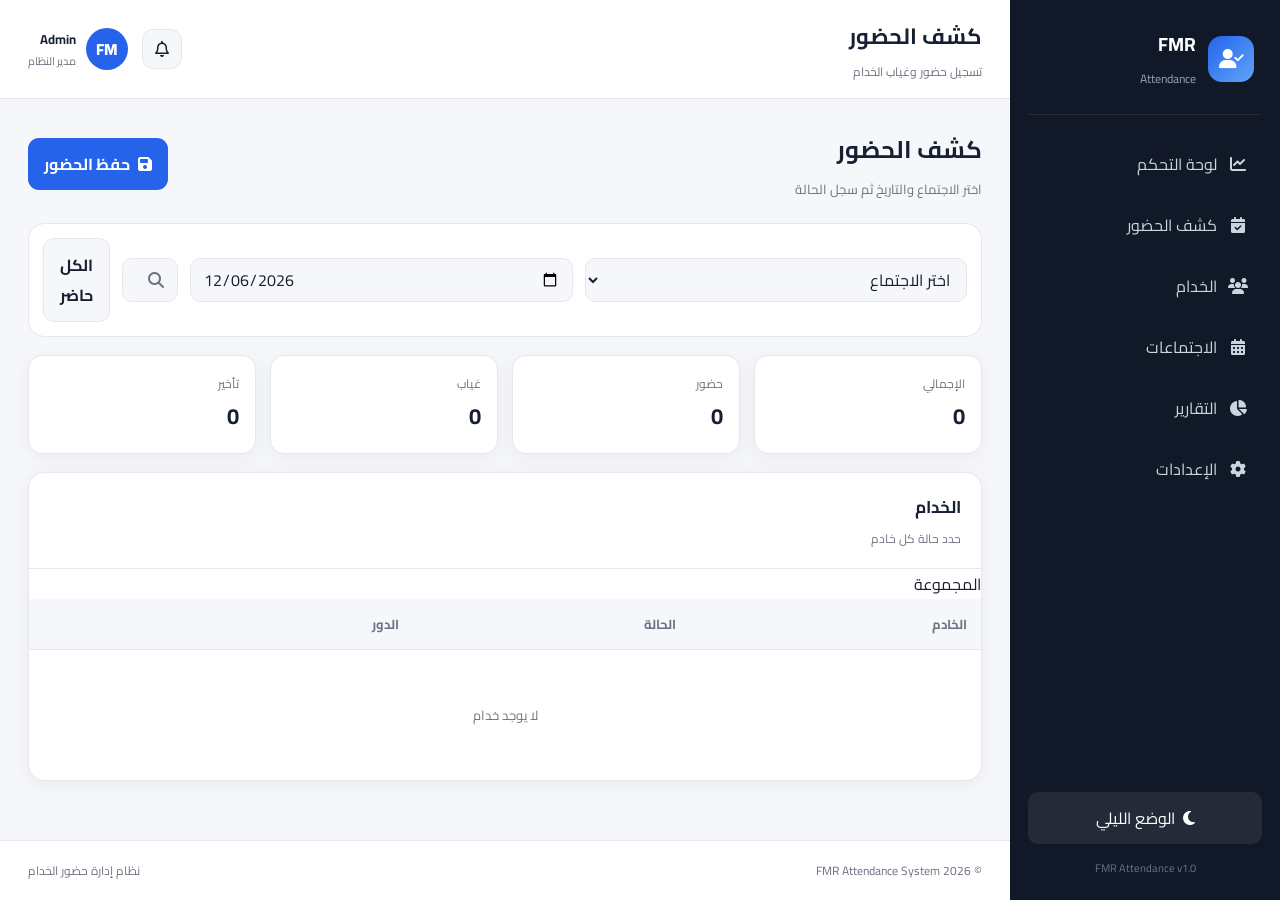
==== attendance.html @ 827cba6e "Add files via upload" ====
<!doctype html><html lang="ar" dir="rtl"><head>
<meta charset="UTF-8">
<meta name="viewport" content="width=device-width,initial-scale=1.0">
<link rel="preconnect" href="https://fonts.googleapis.com">
<link rel="preconnect" href="https://fonts.gstatic.com" crossorigin>
<link href="https://fonts.googleapis.com/css2?family=Cairo:wght@400;500;600;700;800&display=swap" rel="stylesheet">
<link rel="stylesheet" href="https://cdnjs.cloudflare.com/ajax/libs/font-awesome/6.5.2/css/all.min.css">
<link rel="stylesheet" href="style.css">
<link rel="stylesheet" href="attendance.css"><title>كشف الحضور | FMR Attendance</title></head>
<body data-page="attendance"><div class="app">
<aside class="sidebar" id="sidebar">
  <div class="sidebar-logo">
    <div class="logo-icon"><i class="fa-solid fa-user-check"></i></div>
    <div><h2>FMR</h2><span>Attendance</span></div>
  </div>
  <nav class="sidebar-menu">
    <a href="index.html" data-page="dashboard"><i class="fa-solid fa-chart-line"></i><span>لوحة التحكم</span></a>
    <a href="attendance.html" data-page="attendance"><i class="fa-solid fa-calendar-check"></i><span>كشف الحضور</span></a>
    <a href="servants.html" data-page="servants"><i class="fa-solid fa-users"></i><span>الخدام</span></a>
    <a href="meetings.html" data-page="meetings"><i class="fa-solid fa-calendar-days"></i><span>الاجتماعات</span></a>
    <a href="reports.html" data-page="reports"><i class="fa-solid fa-chart-pie"></i><span>التقارير</span></a>
    <a href="settings.html" data-page="settings"><i class="fa-solid fa-gear"></i><span>الإعدادات</span></a>
  </nav>
  <div class="sidebar-bottom">
    <button class="theme-toggle" id="themeToggle"><i class="fa-solid fa-moon"></i><span>الوضع الليلي</span></button>
    <div class="sidebar-version">FMR Attendance v1.0</div>
  </div>
</aside>
<main class="main-content">
<header class="topbar">
  <div class="topbar-right">
    <button class="mobile-menu-btn" id="mobileMenuBtn"><i class="fa-solid fa-bars"></i></button>
    <div><h1>كشف الحضور</h1><p>تسجيل حضور وغياب الخدام</p></div>
  </div>
  <div class="topbar-left">
    <button class="notification-btn"><i class="fa-regular fa-bell"></i></button>
    <div class="admin-profile">
      <div class="admin-avatar">FM</div>
      <div class="admin-info"><strong id="adminName">Admin</strong><span>مدير النظام</span></div>
    </div>
  </div>
</header>

<section class="page-content">
  <div class="page-header"><div><h2>كشف الحضور</h2><p>اختر الاجتماع والتاريخ ثم سجل الحالة</p></div><button class="btn btn-primary" id="saveAttendanceBtn"><i class="fa-solid fa-floppy-disk"></i> حفظ الحضور</button></div>
  <div class="toolbar"><select id="meetingSelect"><option value="">اختر الاجتماع</option></select><input id="attendanceDate" type="date"><div class="search-box"><i class="fa-solid fa-magnifying-glass"></i><input id="attendanceSearch" placeholder="ابحث عن خادم..."></div><button class="btn btn-secondary" id="markAllPresentBtn">الكل حاضر</button></div>
  <div class="attendance-summary">
    <div class="attendance-card"><span>الإجمالي</span><strong id="attendanceTotal">0</strong></div>
    <div class="attendance-card"><span>حضور</span><strong id="attendancePresent">0</strong></div>
    <div class="attendance-card"><span>غياب</span><strong id="attendanceAbsent">0</strong></div>
    <div class="attendance-card"><span>تأخير</span><strong id="attendanceLate">0</strong></div>
  </div>
  <div class="card"><div class="card-header"><div><h3>الخدام</h3><p>حدد حالة كل خادم</p></div></div>
  <div class="table-wrapper"><table><thead><tr><th>الخادم</th><th>الحالة</th><th>الدور</th>المجموعة<th></th></tr></thead><tbody id="attendanceTableBody"></tbody></table></div></div>
</section>
<footer class="footer"><p>© 2026 FMR Attendance System</p><span>نظام إدارة حضور الخدام</span></footer>
</main></div>
<script src="storage.js"></script><script src="app.js"></script><script src="attendance.js"></script></body></html>
---- style.css ----
:root{
  --primary:#2563eb;
  --success:#16a34a;
  --danger:#dc2626;
  --warning:#f59e0b;
  --bg:#f5f7fb;
  --card:#ffffff;
  --text:#172033;
  --text-light:#6b7280;
  --border:#e5e7eb;
  --sidebar:#111827;
  --radius:16px;
  --shadow:0 4px 20px rgba(15,23,42,.05);
}

*{box-sizing:border-box}
html{scroll-behavior:smooth}
body{
  margin:0;
  font-family:"Cairo",sans-serif;
  background:var(--bg);
  color:var(--text);
  transition:.25s ease;
}
body.dark{
  --bg:#0f172a;
  --card:#1e293b;
  --text:#f8fafc;
  --text-light:#94a3b8;
  --border:#334155;
  --sidebar:#020617;
  --shadow:0 4px 20px rgba(0,0,0,.18);
}
button,input,select,textarea{font:inherit}
a{text-decoration:none;color:inherit}
.app{min-height:100vh}
.sidebar{
  position:fixed;
  top:0; right:0; bottom:0;
  width:270px;
  background:var(--sidebar);
  color:#fff;
  padding:22px 18px;
  display:flex;
  flex-direction:column;
  z-index:1000;
}
.sidebar-logo{
  display:flex;align-items:center;gap:12px;
  padding:4px 8px 22px;
  border-bottom:1px solid rgba(255,255,255,.08);
}
.logo-icon{
  width:46px;height:46px;border-radius:14px;
  display:grid;place-items:center;
  background:linear-gradient(135deg,#2563eb,#60a5fa);
  font-size:20px;
}
.sidebar-logo h2{margin:0;font-size:19px}
.sidebar-logo span{font-size:12px;color:#94a3b8}
.sidebar-menu{display:flex;flex-direction:column;gap:7px;margin-top:22px}
.sidebar-menu a{
  padding:12px 14px;
  border-radius:11px;
  display:flex;align-items:center;gap:11px;
  color:#cbd5e1;
  transition:.2s ease;
}
.sidebar-menu a:hover,.sidebar-menu a.active{
  background:rgba(37,99,235,.18);
  color:#fff;
}
.sidebar-menu i{width:20px;text-align:center}
.sidebar-bottom{margin-top:auto}
.theme-toggle{
  width:100%;
  border:0;
  border-radius:10px;
  padding:11px 13px;
  background:rgba(255,255,255,.08);
  color:#fff;
  cursor:pointer;
  display:flex;align-items:center;justify-content:center;gap:8px;
}
.sidebar-version{
  margin-top:14px;
  text-align:center;
  color:#64748b;
  font-size:11px;
}
.main-content{
  margin-right:270px;
  min-height:100vh;
  display:flex;
  flex-direction:column;
}
.topbar{
  min-height:78px;
  padding:15px 28px;
  background:var(--card);
  border-bottom:1px solid var(--border);
  display:flex;align-items:center;justify-content:space-between;
  position:sticky;top:0;z-index:500;
}
.topbar-right{display:flex;align-items:center;gap:14px}
.topbar h1{margin:0;font-size:22px}
.topbar p{margin:3px 0 0;color:var(--text-light);font-size:12px}
.topbar-left{display:flex;align-items:center;gap:14px}
.notification-btn,.mobile-menu-btn{
  width:40px;height:40px;border:1px solid var(--border);
  border-radius:11px;background:var(--bg);color:var(--text);
  cursor:pointer;
}
.mobile-menu-btn{display:none}
.admin-profile{display:flex;align-items:center;gap:10px}
.admin-avatar{
  width:42px;height:42px;border-radius:50%;
  background:var(--primary);color:#fff;
  display:grid;place-items:center;font-weight:800;
}
.admin-info{display:flex;flex-direction:column}
.admin-info strong{font-size:13px}
.admin-info span{font-size:11px;color:var(--text-light)}
.page-content{padding:28px;flex:1}
.page-header{
  display:flex;align-items:center;justify-content:space-between;
  gap:16px;margin-bottom:22px
}
.page-header h2{margin:0 0 5px;font-size:24px}
.page-header p{margin:0;color:var(--text-light);font-size:13px}
.btn{
  border:0;border-radius:11px;padding:11px 16px;
  font-weight:700;cursor:pointer;
  display:inline-flex;align-items:center;gap:8px;justify-content:center
}
.btn-primary{background:var(--primary);color:#fff}
.btn-secondary{background:var(--bg);color:var(--text);border:1px solid var(--border)}
.btn-danger{background:var(--danger);color:#fff}
.footer{
  padding:18px 28px;
  border-top:1px solid var(--border);
  background:var(--card);
  display:flex;justify-content:space-between;gap:10px;
  color:var(--text-light);font-size:12px
}
.footer p{margin:0}

.stats-grid{
  display:grid;
  grid-template-columns:repeat(4,1fr);
  gap:16px;
  margin-bottom:20px;
}
.stat-card{
  background:var(--card);
  border:1px solid var(--border);
  border-radius:var(--radius);
  padding:18px;
  box-shadow:var(--shadow);
  display:flex;gap:14px;align-items:center
}
.stat-icon{
  width:48px;height:48px;border-radius:14px;
  display:grid;place-items:center;font-size:19px
}
.stat-icon.blue{background:rgba(37,99,235,.12);color:var(--primary)}
.stat-icon.green{background:rgba(22,163,74,.12);color:var(--success)}
.stat-icon.red{background:rgba(220,38,38,.12);color:var(--danger)}
.stat-icon.orange{background:rgba(245,158,11,.12);color:var(--warning)}
.stat-card span{display:block;color:var(--text-light);font-size:12px}
.stat-card strong{font-size:24px}
.card{
  background:var(--card);
  border:1px solid var(--border);
  border-radius:var(--radius);
  box-shadow:var(--shadow);
}
.card-header{
  padding:18px 20px;
  border-bottom:1px solid var(--border);
  display:flex;align-items:center;justify-content:space-between;gap:12px
}
.card-header h3{margin:0;font-size:17px}
.card-header p{margin:4px 0 0;color:var(--text-light);font-size:12px}
.empty-state{
  padding:40px 20px;text-align:center;color:var(--text-light)
}
.empty-state i{font-size:30px;margin-bottom:10px;display:block}
.table-wrapper{overflow-x:auto}
table{width:100%;border-collapse:collapse;min-width:760px}
thead{background:var(--bg)}
th,td{padding:13px 14px;text-align:right;border-top:1px solid var(--border);font-size:13px}
th{color:var(--text-light);font-weight:700;border-top:0}
.status-badge{
  display:inline-flex;align-items:center;gap:6px;
  padding:5px 9px;border-radius:999px;font-size:11px;font-weight:700
}
.status-badge.active,.status-badge.present{background:rgba(22,163,74,.1);color:var(--success)}
.status-badge.inactive,.status-badge.absent{background:rgba(220,38,38,.1);color:var(--danger)}
.status-badge.late{background:rgba(245,158,11,.1);color:var(--warning)}
.toolbar{
  display:flex;gap:12px;align-items:center;
  background:var(--card);
  border:1px solid var(--border);
  border-radius:var(--radius);
  padding:14px;margin-bottom:18px
}
.search-box{position:relative;flex:1}
.search-box i{position:absolute;right:14px;top:50%;transform:translateY(-50%);color:var(--text-light)}
.search-box input,.toolbar select,.toolbar input[type="date"]{
  width:100%;height:44px;
  border:1px solid var(--border);
  border-radius:10px;
  background:var(--bg);
  color:var(--text);
  padding:0 12px;
  outline:none
}
.search-box input{padding-right:42px}
.action-group{display:flex;gap:7px}
.action-btn{
  width:34px;height:34px;border:0;border-radius:9px;
  cursor:pointer;display:grid;place-items:center
}
.action-btn.edit{background:rgba(37,99,235,.1);color:var(--primary)}
.action-btn.delete{background:rgba(220,38,38,.1);color:var(--danger)}
.action-btn.attendance{background:rgba(22,163,74,.1);color:var(--success)}
.modal-overlay{
  position:fixed;inset:0;background:rgba(15,23,42,.65);
  display:flex;align-items:center;justify-content:center;padding:18px;
  opacity:0;visibility:hidden;transition:.2s;z-index:5000
}
.modal-overlay.show{opacity:1;visibility:visible}
.modal{
  width:min(620px,100%);
  max-height:90vh;overflow:auto;
  background:var(--card);
  border-radius:18px;
  box-shadow:0 20px 60px rgba(0,0,0,.25)
}
.modal-header{
  padding:18px 20px;border-bottom:1px solid var(--border);
  display:flex;justify-content:space-between;align-items:flex-start
}
.modal-header h3{margin:0}
.modal-header p{margin:4px 0 0;color:var(--text-light);font-size:12px}
.modal-close{
  width:36px;height:36px;border:0;border-radius:9px;
  background:var(--bg);color:var(--text);cursor:pointer
}
.modal form{padding:20px}
.form-grid{display:grid;grid-template-columns:1fr 1fr;gap:14px}
.form-group{margin-bottom:14px}
.form-group.full{grid-column:1/-1}
.form-group label{display:block;margin-bottom:6px;font-size:13px;font-weight:700}
.form-group input,.form-group select,.form-group textarea{
  width:100%;
  border:1px solid var(--border);
  border-radius:10px;
  background:var(--bg);
  color:var(--text);
  padding:11px 12px;
  outline:none
}
.form-group textarea{resize:vertical}
.modal-footer{display:flex;gap:10px;justify-content:flex-start;padding-top:6px}
.toast{
  position:fixed;left:24px;bottom:24px;z-index:9999;
  padding:13px 16px;border-radius:11px;
  background:var(--card);color:var(--text);
  border:1px solid var(--border);
  box-shadow:0 14px 35px rgba(0,0,0,.18);
  display:flex;align-items:center;gap:9px;
  opacity:0;transform:translateY(15px);transition:.25s
}
.toast.show{opacity:1;transform:translateY(0)}
.toast.success i{color:var(--success)}
.toast.error i{color:var(--danger)}

@media(max-width:1050px){
  .stats-grid{grid-template-columns:repeat(2,1fr)}
}
@media(max-width:800px){
  .sidebar{transform:translateX(100%);transition:.25s}
  .sidebar.open{transform:translateX(0)}
  .main-content{margin-right:0}
  .mobile-menu-btn{display:inline-grid;place-items:center}
  .admin-info{display:none}
}
@media(max-width:640px){
  .page-content{padding:18px 12px}
  .topbar{padding:12px 14px}
  .page-header{flex-direction:column;align-items:stretch}
  .stats-grid{grid-template-columns:1fr}
  .toolbar{flex-direction:column;align-items:stretch}
  .form-grid{grid-template-columns:1fr}
  .footer{flex-direction:column;text-align:center}
  .toast{left:12px;right:12px}
}

/* =========================================================
   FMR RESPONSIVE SYSTEM
   Mobile -> Tablet -> Laptop -> Large Screens
   ========================================================= */

/* Large screens */
@media (min-width: 1400px){
  .page-content{padding:32px 40px}
  .page-content > *{max-width:1800px;margin-left:auto;margin-right:auto}
  .topbar{padding-left:40px;padding-right:40px}
  .stats-grid{grid-template-columns:repeat(4,minmax(0,1fr));gap:20px}
  .stat-card{padding:22px}
}

/* Laptop / small desktop */
@media (max-width: 1199px){
  .sidebar{width:240px}
  .main-content{margin-right:240px}
  .page-content{padding:24px}
  .stats-grid{grid-template-columns:repeat(2,minmax(0,1fr))}
  .attendance-summary{grid-template-columns:repeat(2,minmax(0,1fr))}
}

/* Tablet */
@media (max-width: 900px){
  .sidebar{
    width:min(300px,82vw);
    transform:translateX(105%);
    transition:transform .25s ease,box-shadow .25s ease;
    box-shadow:none;
  }
  .sidebar.open{
    transform:translateX(0);
    box-shadow:-12px 0 35px rgba(0,0,0,.22);
  }
  .main-content{margin-right:0}
  .mobile-menu-btn{display:inline-grid;place-items:center}
  .admin-info{display:none}
  .topbar{padding:13px 18px}
  .topbar h1{font-size:20px}
  .page-content{padding:20px 18px}
  .page-header{align-items:flex-start}
  .report-layout{grid-template-columns:1fr}
  .settings-grid{grid-template-columns:1fr}
}

/* Small tablet / large mobile */
@media (max-width: 700px){
  .stats-grid,
  .attendance-summary{grid-template-columns:repeat(2,minmax(0,1fr))}

  .page-header{
    flex-direction:column;
    align-items:stretch;
  }
  .page-header .btn{width:100%}

  .toolbar{
    flex-direction:column;
    align-items:stretch;
  }
  .toolbar > *,
  .toolbar .search-box,
  .toolbar select,
  .toolbar input[type="date"]{width:100%;}

  .action-group{flex-wrap:wrap}
  .modal{max-height:calc(100vh - 24px)}
  .modal form{padding:16px}
  .form-grid{grid-template-columns:1fr}
  .form-group.full{grid-column:auto}
}

/* Mobile */
@media (max-width: 575px){
  body{font-size:14px;overflow-x:hidden}
  .topbar{min-height:64px;padding:10px 12px}
  .topbar-right{gap:8px;min-width:0}
  .topbar-left{gap:8px;min-width:0}
  .topbar h1{
    font-size:17px;
    white-space:nowrap;
    overflow:hidden;
    text-overflow:ellipsis;
  }
  .topbar p{display:none}
  .notification-btn,.mobile-menu-btn{width:38px;height:38px;flex:0 0 38px}
  .admin-profile{display:none}

  .page-content{padding:16px 12px}
  .page-header{margin-bottom:16px;gap:12px}
  .page-header h2{font-size:21px}
  .page-header p{font-size:12px;line-height:1.7}

  .stats-grid,
  .attendance-summary{grid-template-columns:1fr;gap:12px}
  .stat-card{padding:15px}
  .stat-icon{width:44px;height:44px;flex:0 0 44px}
  .stat-card strong{font-size:21px}

  .card{border-radius:13px}
  .card-header{padding:14px}
  .card-header h3{font-size:15px}
  .card-header p{font-size:11px}

  .toolbar{padding:11px;margin-bottom:14px;border-radius:13px}
  .btn{min-height:42px;padding:10px 13px}

  .table-wrapper{
    width:100%;
    overflow-x:auto;
    -webkit-overflow-scrolling:touch;
  }
  table{min-width:680px}
  th,td{padding:11px 10px;font-size:12px;white-space:nowrap}

  .form-grid{gap:10px}
  .form-group{margin-bottom:10px}
  .form-group input,.form-group select,.form-group textarea{padding:10px}
  .modal-overlay{padding:12px}
  .modal{width:100%;border-radius:14px}
  .modal-header{padding:14px 16px}
  .modal-footer{flex-direction:column}
  .modal-footer .btn{width:100%}

  .footer{
    padding:14px 12px;
    flex-direction:column;
    align-items:center;
    text-align:center;
  }

  .toast{left:10px;right:10px;bottom:12px}
}

/* Very small phones */
@media (max-width: 380px){
  .sidebar{width:88vw}
  .page-content{padding:14px 10px}
  .page-header h2{font-size:19px}
  .stat-card{gap:10px}
  .stat-card strong{font-size:19px}
  .logo-icon{width:42px;height:42px}
  .sidebar-logo h2{font-size:17px}
}

/* Prevent accidental horizontal overflow from wide content */
img,svg,video,canvas{max-width:100%;height:auto}
input,select,textarea,button{max-width:100%}
---- attendance.css ----
.attendance-summary{display:grid;grid-template-columns:repeat(4,1fr);gap:14px;margin-bottom:18px}
.attendance-card{background:var(--card);border:1px solid var(--border);border-radius:14px;padding:16px;box-shadow:var(--shadow)}
.attendance-card span{display:block;color:var(--text-light);font-size:12px}
.attendance-card strong{font-size:22px}
.status-buttons{display:flex;gap:6px;flex-wrap:wrap}
.status-btn{
  border:1px solid var(--border);background:var(--bg);color:var(--text);
  border-radius:8px;padding:7px 9px;cursor:pointer;font-size:11px;font-weight:700
}
.status-btn.active.present{background:var(--success);color:#fff;border-color:var(--success)}
.status-btn.active.absent{background:var(--danger);color:#fff;border-color:var(--danger)}
.status-btn.active.late{background:var(--warning);color:#fff;border-color:var(--warning)}
@media(max-width:850px){.attendance-summary{grid-template-columns:repeat(2,1fr)}}
@media(max-width:560px){.attendance-summary{grid-template-columns:1fr}}
@media(max-width:700px){
  .status-buttons{gap:5px}
  .status-btn{flex:1 1 auto;min-height:38px}
}
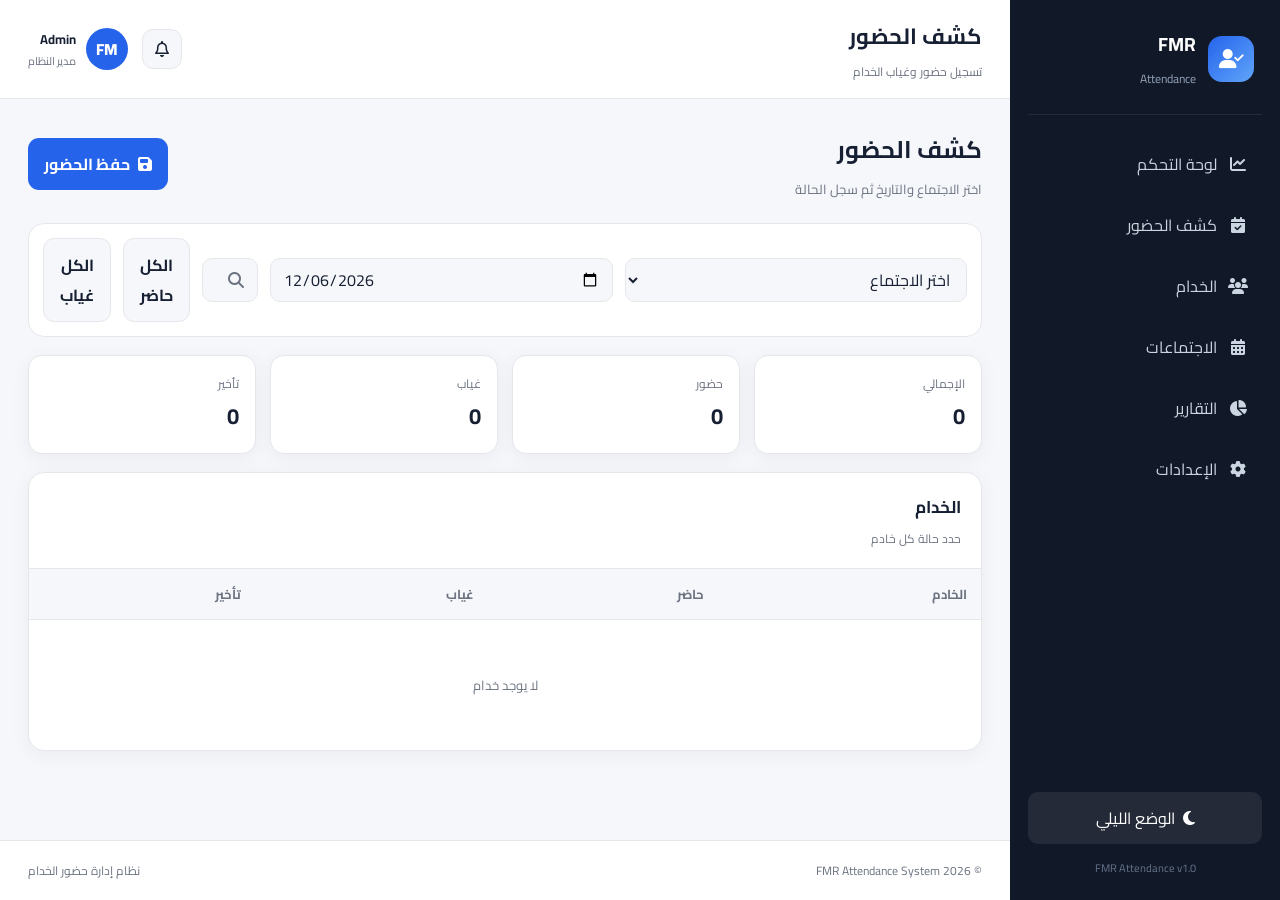
==== commit 3a822017: "Add files via upload" ====
--- a/attendance.html
+++ b/attendance.html
@@ -43,7 +43,7 @@
 
 <section class="page-content">
   <div class="page-header"><div><h2>كشف الحضور</h2><p>اختر الاجتماع والتاريخ ثم سجل الحالة</p></div><button class="btn btn-primary" id="saveAttendanceBtn"><i class="fa-solid fa-floppy-disk"></i> حفظ الحضور</button></div>
-  <div class="toolbar"><select id="meetingSelect"><option value="">اختر الاجتماع</option></select><input id="attendanceDate" type="date"><div class="search-box"><i class="fa-solid fa-magnifying-glass"></i><input id="attendanceSearch" placeholder="ابحث عن خادم..."></div><button class="btn btn-secondary" id="markAllPresentBtn">الكل حاضر</button></div>
+  <div class="toolbar"><select id="meetingSelect"><option value="">اختر الاجتماع</option></select><input id="attendanceDate" type="date"><div class="search-box"><i class="fa-solid fa-magnifying-glass"></i><input id="attendanceSearch" placeholder="ابحث عن خادم..."></div><button class="btn btn-secondary" id="markAllPresentBtn">الكل حاضر</button><button class="btn btn-secondary" id="markAllAbsentBtn">الكل غياب</button></div>
   <div class="attendance-summary">
     <div class="attendance-card"><span>الإجمالي</span><strong id="attendanceTotal">0</strong></div>
     <div class="attendance-card"><span>حضور</span><strong id="attendancePresent">0</strong></div>
@@ -51,7 +51,7 @@
     <div class="attendance-card"><span>تأخير</span><strong id="attendanceLate">0</strong></div>
   </div>
   <div class="card"><div class="card-header"><div><h3>الخدام</h3><p>حدد حالة كل خادم</p></div></div>
-  <div class="table-wrapper"><table><thead><tr><th>الخادم</th><th>الحالة</th><th>الدور</th>المجموعة<th></th></tr></thead><tbody id="attendanceTableBody"></tbody></table></div></div>
+  <div class="table-wrapper"><table><thead><tr><th>الخادم</th><th>حاضر</th><th>غياب</th><th>تأخير</th></tr></thead><tbody id="attendanceTableBody"></tbody></table></div></div>
 </section>
 <footer class="footer"><p>© 2026 FMR Attendance System</p><span>نظام إدارة حضور الخدام</span></footer>
 </main></div>
--- a/style.css
+++ b/style.css
@@ -297,153 +297,210 @@
   .footer{flex-direction:column;text-align:center}
   .toast{left:12px;right:12px}
 }
+/* الكمبيوتر */
+body {
+    font-size: 16px;
+}
+
+/* الموبايل */
+@media (max-width: 768px) {
+    body {
+        font-size: 14px;
+    }
+
+    .container {
+        width: 95%;
+        margin: auto;
+    }
+
+    .cards {
+        grid-template-columns: 1fr;
+    }
+}
+
+/* الموبايل الصغير */
+@media (max-width: 480px) {
+    h1 {
+        font-size: 24px;
+    }
+
+    button {
+        width: 100%;
+    }
+}
 
 /* =========================================================
-   FMR RESPONSIVE SYSTEM
-   Mobile -> Tablet -> Laptop -> Large Screens
+   FINAL RESPONSIVE MOBILE DRAWER FIX
    ========================================================= */
-
-/* Large screens */
-@media (min-width: 1400px){
-  .page-content{padding:32px 40px}
-  .page-content > *{max-width:1800px;margin-left:auto;margin-right:auto}
-  .topbar{padding-left:40px;padding-right:40px}
-  .stats-grid{grid-template-columns:repeat(4,minmax(0,1fr));gap:20px}
-  .stat-card{padding:22px}
-}
-
-/* Laptop / small desktop */
-@media (max-width: 1199px){
-  .sidebar{width:240px}
-  .main-content{margin-right:240px}
-  .page-content{padding:24px}
-  .stats-grid{grid-template-columns:repeat(2,minmax(0,1fr))}
-  .attendance-summary{grid-template-columns:repeat(2,minmax(0,1fr))}
-}
-
-/* Tablet */
-@media (max-width: 900px){
+.mobile-overlay{
+  position:fixed;
+  inset:0;
+  background:rgba(2,6,23,.48);
+  opacity:0;
+  visibility:hidden;
+  pointer-events:none;
+  transition:opacity .25s ease, visibility .25s ease;
+  z-index:950;
+  backdrop-filter:blur(2px);
+  -webkit-backdrop-filter:blur(2px);
+}
+.mobile-overlay.show{
+  opacity:1;
+  visibility:visible;
+  pointer-events:auto;
+}
+
+@media (max-width:800px){
+  body.menu-open{overflow:hidden}
+
   .sidebar{
-    width:min(300px,82vw);
-    transform:translateX(105%);
-    transition:transform .25s ease,box-shadow .25s ease;
-    box-shadow:none;
-  }
+    width:min(320px,86vw);
+    max-width:100%;
+    padding:18px 14px;
+    transform:translate3d(105%,0,0);
+    transition:transform .28s cubic-bezier(.4,0,.2,1);
+    box-shadow:-18px 0 45px rgba(0,0,0,.22);
+    overflow-y:auto;
+    overscroll-behavior:contain;
+  }
+
   .sidebar.open{
-    transform:translateX(0);
-    box-shadow:-12px 0 35px rgba(0,0,0,.22);
-  }
-  .main-content{margin-right:0}
-  .mobile-menu-btn{display:inline-grid;place-items:center}
-  .admin-info{display:none}
-  .topbar{padding:13px 18px}
-  .topbar h1{font-size:20px}
-  .page-content{padding:20px 18px}
-  .page-header{align-items:flex-start}
-  .report-layout{grid-template-columns:1fr}
-  .settings-grid{grid-template-columns:1fr}
-}
-
-/* Small tablet / large mobile */
-@media (max-width: 700px){
-  .stats-grid,
-  .attendance-summary{grid-template-columns:repeat(2,minmax(0,1fr))}
-
-  .page-header{
-    flex-direction:column;
-    align-items:stretch;
-  }
-  .page-header .btn{width:100%}
-
-  .toolbar{
-    flex-direction:column;
-    align-items:stretch;
-  }
-  .toolbar > *,
-  .toolbar .search-box,
-  .toolbar select,
-  .toolbar input[type="date"]{width:100%;}
-
-  .action-group{flex-wrap:wrap}
-  .modal{max-height:calc(100vh - 24px)}
-  .modal form{padding:16px}
-  .form-grid{grid-template-columns:1fr}
-  .form-group.full{grid-column:auto}
-}
-
-/* Mobile */
-@media (max-width: 575px){
-  body{font-size:14px;overflow-x:hidden}
-  .topbar{min-height:64px;padding:10px 12px}
-  .topbar-right{gap:8px;min-width:0}
-  .topbar-left{gap:8px;min-width:0}
+    transform:translate3d(0,0,0);
+  }
+
+  .sidebar-logo{
+    padding:2px 6px 18px;
+  }
+
+  .sidebar-logo h2{
+    font-size:16px;
+    line-height:1.55;
+  }
+
+  .sidebar-logo span{
+    display:block;
+    line-height:1.7;
+  }
+
+  .sidebar-menu{
+    margin-top:16px;
+    gap:5px;
+  }
+
+  .sidebar-menu a{
+    min-height:48px;
+    padding:12px 13px;
+  }
+
+  .sidebar-bottom{
+    padding-top:18px;
+  }
+
+  .main-content{
+    width:100%;
+    min-width:0;
+    margin-right:0;
+  }
+
+  .topbar{
+    min-height:68px;
+    padding:10px 12px;
+    position:sticky;
+    top:0;
+    z-index:1100;
+  }
+
+  .mobile-menu-btn{
+    flex:0 0 40px;
+    width:40px;
+    height:40px;
+    position:relative;
+    z-index:1200;
+  }
+
+  .topbar-right,
+  .topbar-left{
+    min-width:0;
+  }
+
   .topbar h1{
-    font-size:17px;
+    font-size:18px;
     white-space:nowrap;
     overflow:hidden;
     text-overflow:ellipsis;
   }
-  .topbar p{display:none}
-  .notification-btn,.mobile-menu-btn{width:38px;height:38px;flex:0 0 38px}
+
+  .topbar p{
+    white-space:nowrap;
+    overflow:hidden;
+    text-overflow:ellipsis;
+  }
+
   .admin-profile{display:none}
 
-  .page-content{padding:16px 12px}
-  .page-header{margin-bottom:16px;gap:12px}
-  .page-header h2{font-size:21px}
-  .page-header p{font-size:12px;line-height:1.7}
-
-  .stats-grid,
-  .attendance-summary{grid-template-columns:1fr;gap:12px}
-  .stat-card{padding:15px}
-  .stat-icon{width:44px;height:44px;flex:0 0 44px}
-  .stat-card strong{font-size:21px}
-
-  .card{border-radius:13px}
-  .card-header{padding:14px}
-  .card-header h3{font-size:15px}
-  .card-header p{font-size:11px}
-
-  .toolbar{padding:11px;margin-bottom:14px;border-radius:13px}
-  .btn{min-height:42px;padding:10px 13px}
+  .page-content{
+    width:100%;
+    max-width:100%;
+    overflow-x:hidden;
+  }
+
+  .page-content > *{
+    max-width:100%;
+  }
 
   .table-wrapper{
     width:100%;
+    max-width:100%;
     overflow-x:auto;
     -webkit-overflow-scrolling:touch;
   }
-  table{min-width:680px}
-  th,td{padding:11px 10px;font-size:12px;white-space:nowrap}
-
-  .form-grid{gap:10px}
-  .form-group{margin-bottom:10px}
-  .form-group input,.form-group select,.form-group textarea{padding:10px}
-  .modal-overlay{padding:12px}
-  .modal{width:100%;border-radius:14px}
-  .modal-header{padding:14px 16px}
-  .modal-footer{flex-direction:column}
-  .modal-footer .btn{width:100%}
+
+  .card,
+  .toolbar,
+  .stat-card{
+    min-width:0;
+  }
+}
+
+@media (max-width:480px){
+  .sidebar{width:min(300px,88vw)}
+
+  .page-content{padding:14px 10px}
+
+  .topbar{
+    padding:9px 10px;
+  }
+
+  .topbar-right{gap:9px}
+  .topbar-left{gap:8px}
+
+  .notification-btn,
+  .mobile-menu-btn{
+    width:38px;
+    height:38px;
+    border-radius:10px;
+  }
+
+  .page-header h2{font-size:21px}
+  .page-header p{font-size:12px}
+
+  .btn{
+    width:100%;
+    min-height:44px;
+  }
+
+  .stat-card{padding:14px}
+  .stat-card strong{font-size:21px}
+
+  .card-header{padding:15px}
+  .card-header h3{font-size:15px}
 
   .footer{
-    padding:14px 12px;
-    flex-direction:column;
-    align-items:center;
-    text-align:center;
-  }
-
-  .toast{left:10px;right:10px;bottom:12px}
-}
-
-/* Very small phones */
-@media (max-width: 380px){
-  .sidebar{width:88vw}
-  .page-content{padding:14px 10px}
-  .page-header h2{font-size:19px}
-  .stat-card{gap:10px}
-  .stat-card strong{font-size:19px}
-  .logo-icon{width:42px;height:42px}
-  .sidebar-logo h2{font-size:17px}
-}
-
-/* Prevent accidental horizontal overflow from wide content */
-img,svg,video,canvas{max-width:100%;height:auto}
-input,select,textarea,button{max-width:100%}
+    padding:14px 10px;
+  }
+}
+
+@media (min-width:1400px){
+  .main-content{margin-right:270px}
+  .page-content{padding:32px 36px}
+}
--- a/attendance.css
+++ b/attendance.css
@@ -4,15 +4,44 @@
 .attendance-card strong{font-size:22px}
 .status-buttons{display:flex;gap:6px;flex-wrap:wrap}
 .status-btn{
-  border:1px solid var(--border);background:var(--bg);color:var(--text);
+  border:1px solid var(--border);background:#fff;color:var(--text);
   border-radius:8px;padding:7px 9px;cursor:pointer;font-size:11px;font-weight:700
 }
-.status-btn.active.present{background:var(--success);color:#fff;border-color:var(--success)}
+.status-btn.present{background:#fff;color:var(--success);border-color:var(--border)}
+.status-btn.present:hover{border-color:var(--success);color:var(--success)}
+.status-btn.present.active{background:var(--success);color:#fff;border-color:var(--success);box-shadow:inset 0 0 0 1px var(--success);}
 .status-btn.active.absent{background:var(--danger);color:#fff;border-color:var(--danger)}
 .status-btn.active.late{background:var(--warning);color:#fff;border-color:var(--warning)}
 @media(max-width:850px){.attendance-summary{grid-template-columns:repeat(2,1fr)}}
 @media(max-width:560px){.attendance-summary{grid-template-columns:1fr}}
-@media(max-width:700px){
-  .status-buttons{gap:5px}
-  .status-btn{flex:1 1 auto;min-height:38px}
+/* الكمبيوتر */
+body {
+    font-size: 16px;
 }
+
+/* الموبايل */
+@media (max-width: 768px) {
+    body {
+        font-size: 14px;
+    }
+
+    .container {
+        width: 95%;
+        margin: auto;
+    }
+
+    .cards {
+        grid-template-columns: 1fr;
+    }
+}
+
+/* الموبايل الصغير */
+@media (max-width: 480px) {
+    h1 {
+        font-size: 24px;
+    }
+
+    button {
+        width: 100%;
+    }
+}
